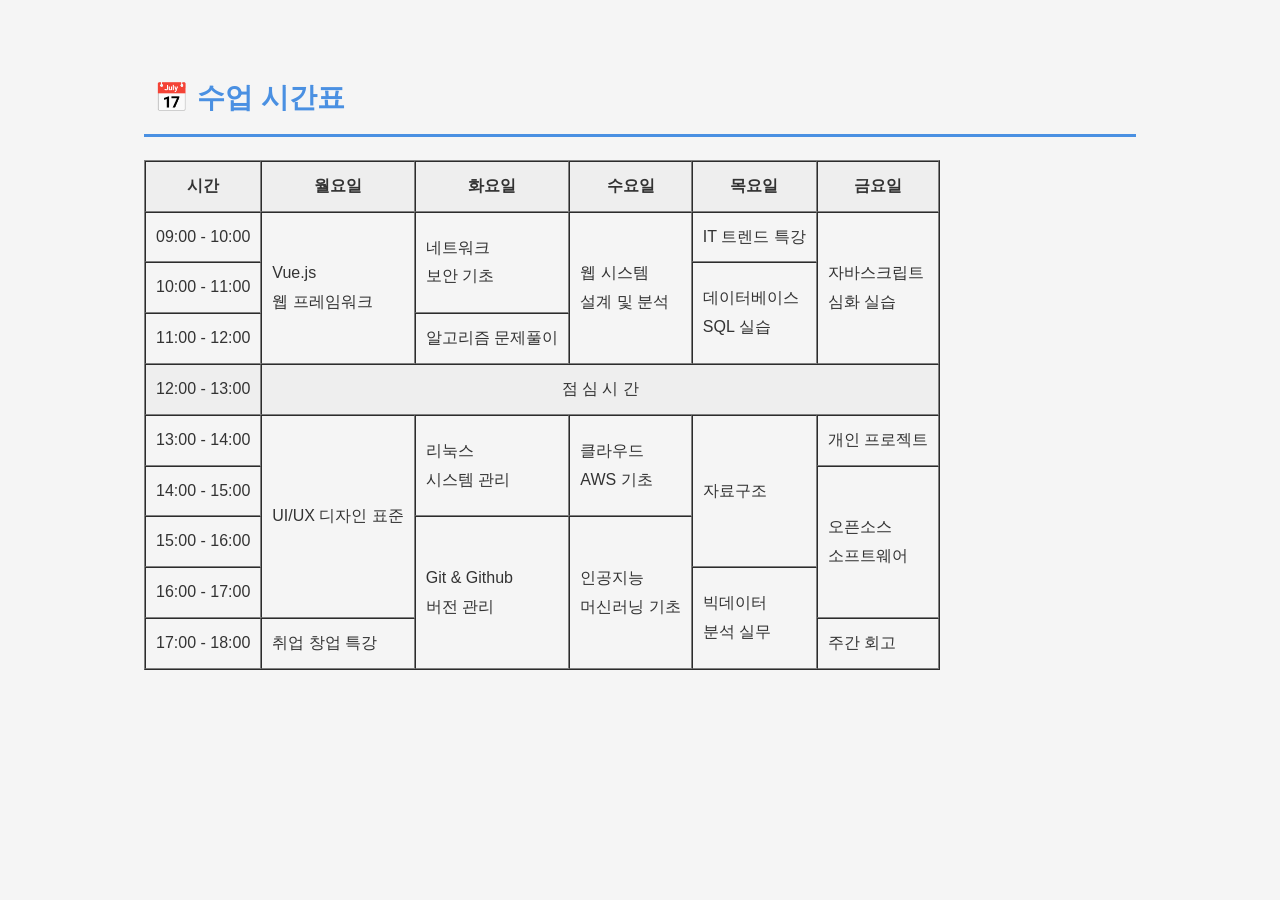
==== html/myClass.html @ 800e2a04 "[sub2.2] - class=container, trip-card 추가" ====
<!DOCTYPE html>
<html lang="en">
<head>
    <meta charset="UTF-8">
    <meta name="viewport" content="width=device-width, initial-scale=1.0">
    <title>Class Schedule Table</title>
    <link rel="stylesheet" href="../css/style.css">
</head>
<body>
    <div class="container">
        <h2>&#x1F4C5; 수업 시간표</h2>
        <table border="1" cellpadding="10" cellspacing="0">
            <!-- 열머리글 -->
            <thead bgcolor="#eeeeee">
                <tr>
                    <th>시간</th>
                    <th>월요일</th>
                    <th>화요일</th>
                    <th>수요일</th>
                    <th>목요일</th>
                    <th>금요일</th>
                </tr>
            </thead>
            
            <!-- 행 내용 -->
            <tbody>
                <tr>
                    <td>09:00 - 10:00</td>
                    <td rowspan="3">Vue.js<br>웹 프레임워크</td>
                    <td rowspan="2">네트워크<br>보안 기초</td>
                    <td rowspan="3">웹 시스템<br>설계 및 분석</td>
                    <td>IT 트렌드 특강</td>
                    <td rowspan="3">자바스크립트<br>심화 실습</td>
                </tr>
                <tr>
                    <td>10:00 - 11:00</td>
                    <td rowspan="2">데이터베이스<br>SQL 실습</td>
                </tr>
                <tr>
                    <td>11:00 - 12:00</td>
                    <td>알고리즘 문제풀이</td>
                </tr>
                <tr align="center" bgcolor="#eeeeee">
                    <td>12:00 - 13:00</td>
                    <td colspan="5">점 심 시 간</td>
                </tr>
                <tr>
                    <td>13:00 - 14:00</td>
                    <td rowspan="4">UI/UX 디자인 표준</td>
                    <td rowspan="2">리눅스<br>시스템 관리</td>
                    <td rowspan="2">클라우드<br>AWS 기초</td>
                    <td rowspan="3">자료구조</td>
                    <td>개인 프로젝트</td>
                </tr>
                <tr>
                    <td>14:00 - 15:00</td>
                    <td rowspan="3">오픈소스<br>소프트웨어</tddle;>
                </tr>
                <tr>
                    <td>15:00 - 16:00</td>
                    <td rowspan="3">Git & Github<br>버전 관리</td>
                    <td rowspan="3">인공지능<br>머신러닝 기초</td>
                </tr>     
                <tr>
                    <td>16:00 - 17:00</td>
                    <td rowspan="2">빅데이터<br>분석 실무</td>
                </tr>            
                <tr>
                    <td>17:00 - 18:00</td>
                    <td>취업 창업 특강</td>
                    <td>주간 회고</td>
                </tr>
            </tbody>
        </table>    
    </div>
</body>
</html>
---- css/style.css ----
/* 전체 페이지 스타일 */
body {
    font-family: "Noto Sans KR", sans-serif;
    background-color: #f4f8fb;
    color: #333;
    line-height: 1.8;
    margin: 0;
    padding: 20px;
}

/* 제목 스타일 */
h1 {
    color: #ffffff;
    background-color: #4a90e2;
    font-size: 36px;
    padding: 15px;
    border-left: 8px solid #1f5fa8;
    border-radius: 8px;
}

h2 {
    color: #4a90e2;
    font-size: 28px;
    padding: 10px;
    border-bottom: 3px solid #4a90e2;
}

/* 링크 스타일 */
a {
    color: #ff6600;
    text-decoration: none;
    font-weight: bold;
}


/* subject 2.2 - 박스 모델의 이해*/
a:hover {
    color: #cc3300;
    text-decoration: underline;
}


body {
    margin: 0;
    background-color: #f5f5f5;
    font-family: Arial, sans-serif;
}

.container {
    width: 80%;
    max-width: 1000px;
    margin: 0 auto;   /* 가운데 정렬 */
    padding: 20px;
}
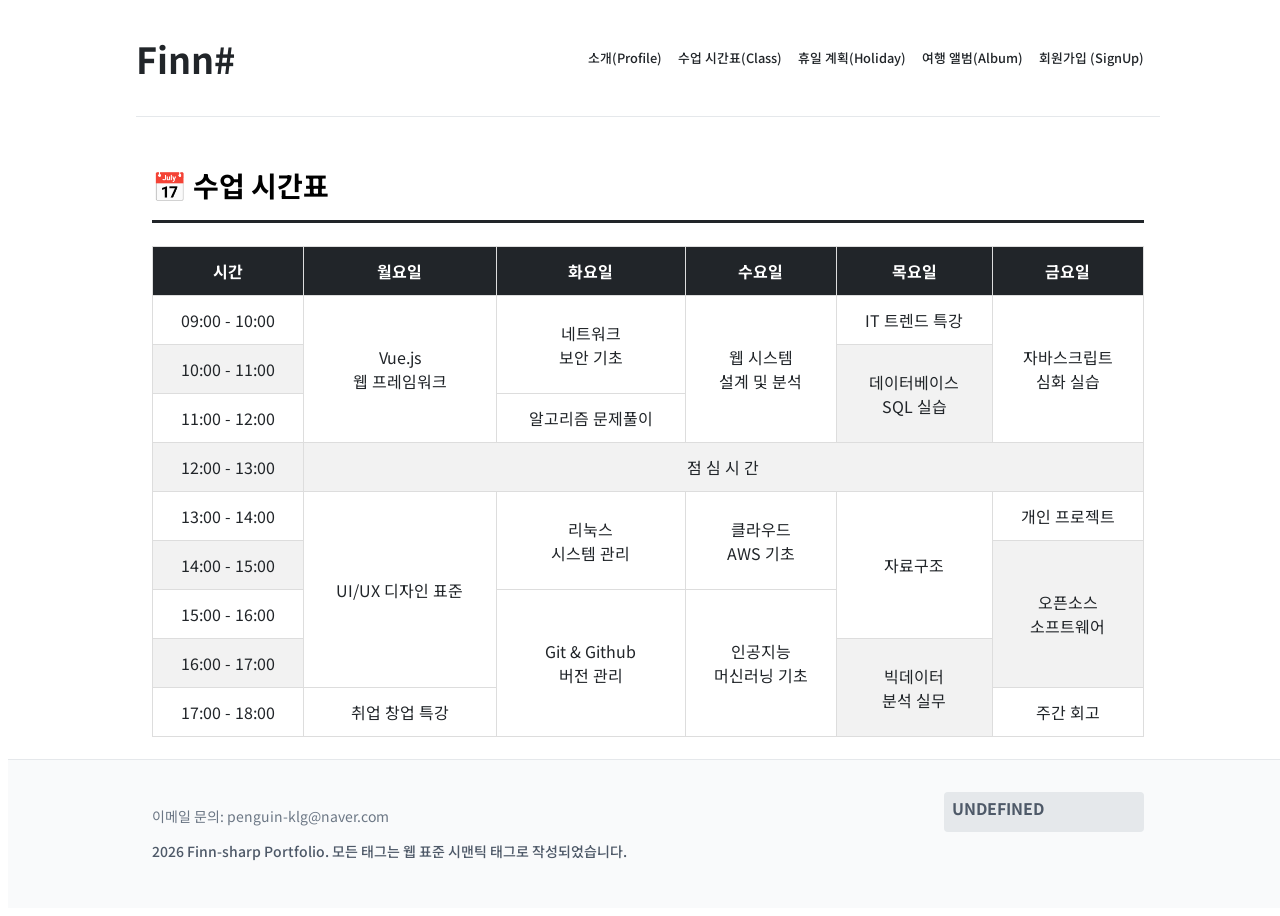
==== commit 1af31aba: "Merge pull request #10 from finn-sharp/sub2.4/layout [Subject] 과제 2.4 수행에 따른 병합 요청" ====
--- a/html/myClass.html
+++ b/html/myClass.html
@@ -7,71 +7,98 @@
     <link rel="stylesheet" href="../css/style.css">
 </head>
 <body>
-    <div class="container">
-        <h2>&#x1F4C5; 수업 시간표</h2>
-        <table border="1" cellpadding="10" cellspacing="0">
-            <!-- 열머리글 -->
-            <thead bgcolor="#eeeeee">
-                <tr>
-                    <th>시간</th>
-                    <th>월요일</th>
-                    <th>화요일</th>
-                    <th>수요일</th>
-                    <th>목요일</th>
-                    <th>금요일</th>
-                </tr>
-            </thead>
-            
-            <!-- 행 내용 -->
-            <tbody>
-                <tr>
-                    <td>09:00 - 10:00</td>
-                    <td rowspan="3">Vue.js<br>웹 프레임워크</td>
-                    <td rowspan="2">네트워크<br>보안 기초</td>
-                    <td rowspan="3">웹 시스템<br>설계 및 분석</td>
-                    <td>IT 트렌드 특강</td>
-                    <td rowspan="3">자바스크립트<br>심화 실습</td>
-                </tr>
-                <tr>
-                    <td>10:00 - 11:00</td>
-                    <td rowspan="2">데이터베이스<br>SQL 실습</td>
-                </tr>
-                <tr>
-                    <td>11:00 - 12:00</td>
-                    <td>알고리즘 문제풀이</td>
-                </tr>
-                <tr align="center" bgcolor="#eeeeee">
-                    <td>12:00 - 13:00</td>
-                    <td colspan="5">점 심 시 간</td>
-                </tr>
-                <tr>
-                    <td>13:00 - 14:00</td>
-                    <td rowspan="4">UI/UX 디자인 표준</td>
-                    <td rowspan="2">리눅스<br>시스템 관리</td>
-                    <td rowspan="2">클라우드<br>AWS 기초</td>
-                    <td rowspan="3">자료구조</td>
-                    <td>개인 프로젝트</td>
-                </tr>
-                <tr>
-                    <td>14:00 - 15:00</td>
-                    <td rowspan="3">오픈소스<br>소프트웨어</tddle;>
-                </tr>
-                <tr>
-                    <td>15:00 - 16:00</td>
-                    <td rowspan="3">Git & Github<br>버전 관리</td>
-                    <td rowspan="3">인공지능<br>머신러닝 기초</td>
-                </tr>     
-                <tr>
-                    <td>16:00 - 17:00</td>
-                    <td rowspan="2">빅데이터<br>분석 실무</td>
-                </tr>            
-                <tr>
-                    <td>17:00 - 18:00</td>
-                    <td>취업 창업 특강</td>
-                    <td>주간 회고</td>
-                </tr>
-            </tbody>
-        </table>    
-    </div>
+    <header>
+        <h1 class="logo"><a href="index.html">Finn#</a></h1>
+        <h1 class="main_sub_text">메뉴</h1>
+        <nav>
+            <ul class="main_nav">
+                <li><a href="myProfile.html">소개(Profile)</a></li>
+                <li><a href="myClass.html">수업 시간표(Class)</a></li>
+                <li><a href="myHoliday.html">휴일 계획(Holiday)</a></li>
+                <li><a href="myTrip.html">여행 앨범(Album)</a></li>
+                <li><a href="signUp.html">회원가입 (SignUp)</a></li>
+            </ul>
+        </nav>
+    </header>
+    <main>
+        <hr>
+        <div class="container">
+            <h2>&#x1F4C5; 수업 시간표</h2>
+            <table border="1" cellpadding="10" cellspacing="0">
+                <!-- 열머리글 -->
+                <thead bgcolor="#eeeeee">
+                    <tr>
+                        <th>시간</th>
+                        <th>월요일</th>
+                        <th>화요일</th>
+                        <th>수요일</th>
+                        <th>목요일</th>
+                        <th>금요일</th>
+                    </tr>
+                </thead>
+                
+                <!-- 행 내용 -->
+                <tbody>
+                    <tr>
+                        <td>09:00 - 10:00</td>
+                        <td rowspan="3">Vue.js<br>웹 프레임워크</td>
+                        <td rowspan="2">네트워크<br>보안 기초</td>
+                        <td rowspan="3">웹 시스템<br>설계 및 분석</td>
+                        <td>IT 트렌드 특강</td>
+                        <td rowspan="3">자바스크립트<br>심화 실습</td>
+                    </tr>
+                    <tr>
+                        <td>10:00 - 11:00</td>
+                        <td rowspan="2">데이터베이스<br>SQL 실습</td>
+                    </tr>
+                    <tr>
+                        <td>11:00 - 12:00</td>
+                        <td>알고리즘 문제풀이</td>
+                    </tr>
+                    <tr align="center" bgcolor="#eeeeee">
+                        <td>12:00 - 13:00</td>
+                        <td colspan="5">점 심 시 간</td>
+                    </tr>
+                    <tr>
+                        <td>13:00 - 14:00</td>
+                        <td rowspan="4">UI/UX 디자인 표준</td>
+                        <td rowspan="2">리눅스<br>시스템 관리</td>
+                        <td rowspan="2">클라우드<br>AWS 기초</td>
+                        <td rowspan="3">자료구조</td>
+                        <td>개인 프로젝트</td>
+                    </tr>
+                    <tr>
+                        <td>14:00 - 15:00</td>
+                        <td rowspan="3">오픈소스<br>소프트웨어</tddle;>
+                    </tr>
+                    <tr>
+                        <td>15:00 - 16:00</td>
+                        <td rowspan="3">Git & Github<br>버전 관리</td>
+                        <td rowspan="3">인공지능<br>머신러닝 기초</td>
+                    </tr>     
+                    <tr>
+                        <td>16:00 - 17:00</td>
+                        <td rowspan="2">빅데이터<br>분석 실무</td>
+                    </tr>            
+                    <tr>
+                        <td>17:00 - 18:00</td>
+                        <td>취업 창업 특강</td>
+                        <td>주간 회고</td>
+                    </tr>
+                </tbody>
+            </table>    
+        </div>
+    </main>
+    <footer>
+        <div class="container">
+            <aside> 
+                <p>Undefined</p>
+            </aside> 
+            <div>
+                <p>이메일 문의: penguin-klg@naver.com</p>
+                <p>2026 Finn-sharp Portfolio. 모든 태그는 웹 표준 시맨틱 태그로 작성되었습니다.</p>
+            </div>
+        </div>
+    </footer>
 </body>
 </html>
--- a/css/style.css
+++ b/css/style.css
@@ -1,54 +1,581 @@
-/* 전체 페이지 스타일 */
+/* ==========================================================================
+   1. GOOGLE FONTS (구글 폰트 불러오기)
+   ========================================================================== */
+@import url('https://fonts.googleapis.com/css2?family=Noto+Sans+KR:wght@400;500;700&display=swap');
+
+/* ==========================================================================
+   2. GLOBAL & HEADER STYLE (기본 공통 및 상단 바)
+   ========================================================================== */
+* {
+  box-sizing: border-box;
+  font-family: 'Noto Sans KR', -apple-system, BlinkMacSystemFont, sans-serif;
+}
+figure {
+  margin:0; /* figure 자체적으로 적용되는 margin이 있음 */
+  margin-bottom: 2rem;
+}
+
 body {
-    font-family: "Noto Sans KR", sans-serif;
-    background-color: #f4f8fb;
-    color: #333;
-    line-height: 1.8;
-    margin: 0;
+  /* layout */
+  display:flex;
+  flex-direction: column;
+  width: 100%;
+  height: 100%;
+  min-width: 600px;
+  min-height: 100vh;
+  
+  /* skin */
+  background-color: #ffffff;
+  color: #212529;
+}
+main {
+  flex:1;
+}
+
+/* 전체 h1,h2 tag 대상 제목 스타일 변경 */
+h1 {
+    color: #212529;
+    font-size: 36px;
+}
+
+h2 {
+    color: black;
+    font-size: 28px;
+    padding-bottom: 15px;
+    border-bottom: 3px solid #212529;
+}
+/* 회원가입 페이지 */
+button,
+input[type="submit"],
+input[type="reset"] {
+    background-color: #212529;
+    color: white;
+    border: none;
+    padding: 12px 30px;
+    border-radius: 8px;
+    font-size: 16px;
+    font-weight: bold;
+    cursor: pointer;
+    transition: background-color 0.3s;
+}
+
+#userEmail,
+select[name="emailDomain"] {
+    width: auto;
+}
+
+button:hover,
+input[type="submit"]:hover,
+input[type="reset"]:hover {
+    background-color: #212529;
+}
+
+input[type="text"],
+input[type="password"],
+input[type="date"],
+select,
+textarea {
+    width: 100%;
+    padding: 10px;
+    border: 1px solid #706f6f;
+    border-radius: 8px;
+    box-sizing: border-box;
+}
+
+input[type="radio"],
+input[type="checkbox"] {
+    width: auto;
+    margin-right: 5px;
+}
+
+fieldset {
+    border: 2px solid #212529;
+    border-radius: 10px;
     padding: 20px;
-}
-
-/* 제목 스타일 */
-h1 {
-    color: #ffffff;
-    background-color: #4a90e2;
-    font-size: 36px;
-    padding: 15px;
-    border-left: 8px solid #1f5fa8;
-    border-radius: 8px;
-}
-
-h2 {
-    color: #4a90e2;
-    font-size: 28px;
-    padding: 10px;
-    border-bottom: 3px solid #4a90e2;
-}
-
-/* 링크 스타일 */
-a {
-    color: #ff6600;
-    text-decoration: none;
+    margin-bottom: 20px;
+    background-color:white;
+}
+
+legend {
     font-weight: bold;
-}
-
-
-/* subject 2.2 - 박스 모델의 이해*/
-a:hover {
-    color: #cc3300;
-    text-decoration: underline;
-}
-
-
-body {
-    margin: 0;
-    background-color: #f5f5f5;
-    font-family: Arial, sans-serif;
+    color: #212529;
+    padding: 0 10px;
+}
+
+/* 시간표 페이지  */
+table {
+    width: 100%;
+    border-collapse: collapse;
+    margin-top: 20px;
+    background-color: white;
+}
+
+th {
+    background-color: #212529;
+    color: white;
+    padding: 12px;
+    border: 1px solid #ddd;
+}
+
+td {
+    padding: 12px;
+    border: 1px solid #ddd;
+    text-align: center;
+}
+
+tr:nth-child(even) {
+    background-color: #f2f2f2;
+}
+
+tr:hover {
+    background-color: #e8f5e9;
+}
+
+
+
+/* Semantic HTML - <header> */
+header {
+  /* layout */
+  width:100%;
+  margin: 0 auto;
+  padding-inline: max(1rem, calc((100vw - 1024px) / 2));
+  position: sticky;
+  top: 0;
+  display: flex;
+  justify-content: space-between;
+  align-items: center;
+  z-index: 50;
+  
+  /* skin */
+  background-color: #ffffff;  
+}
+
+.logo a {
+  /* layout */
+  z-index: 100;
+
+  /* interaction */
+  text-decoration:none;
+  outline:none;
+  color:inherit;
+}
+.logo:hover{
+  transform: scale(1.1);
+}
+
+nav {
+  /* layout */
+  display: none;
+  position: absolute;
+  left: 0;
+  right: 0;
+  top: 100%;
+}
+
+.main_sub_text {
+  /* layout  */
+  display: block;
+  padding-right:3.3px;
+}
+.main_sub_text:hover{
+  /* interaction */
+  transform: scale(1.1);
+}
+
+.main_nav {
+  /* layout */
+  display: flex;  
+  flex-direction: column;
+  gap: 0.5rem;
+  padding-right:1rem;
+  
+  /* skin */
+  list-style: none;
+}
+
+.main_nav>li {
+  /* layout */
+  display: block;
+  
+  /* skin */
+  line-height: 1.25rem;
+  font-size: 0.5rem;
+  font-weight: 700;
+  
+  /* interaction */
+  transition: all 150ms cubic-bezier(0.4, 0, 0.2, 1);
+}
+
+li a {
+  /* skin */
+  color: inherit;
+
+  /* interaction */
+  text-decoration: none;
+}
+
+hr {
+  /* layout */
+  width: 100%; 
+  height: 1px;          
+  max-width: 1024px;
+  margin-bottom: 3rem;  
+
+  /* skin */
+  background: #e5e8eb;  
+  border: 0;    
 }
 
 .container {
-    width: 80%;
-    max-width: 1000px;
-    margin: 0 auto;   /* 가운데 정렬 */
-    padding: 20px;
-}+    /* layout */
+    width: 100%;
+    margin: 0 auto;
+    padding-inline:1rem;
+}
+
+section {
+  /* layout */
+  margin-bottom: 4rem;
+}
+
+/* Semantic HTML - <footer> */
+footer {
+  margin-top:auto;
+  width: 100%;
+  margin: 0 auto;
+  padding: 2rem 0 ; 
+  
+  background-color: #f9fafb; /* 당근마켓 느낌의 은은하고 깔끔한 배경색 */
+  border-top: 1px solid #e5e8eb; /* 상단 구분선 */
+}
+
+footer div{
+  display: flex;
+  flex-direction: row;
+  justify-content: space-between;
+}
+footer div div {
+  order:0;
+  display:inline-block;
+  margin: 0;
+}
+footer div div p {  
+  /* skin */
+  line-height: 1.5;
+  font-size: 0.875rem;
+  color: #6b7684; /* 본문보다 살짝 흐린 회색으로 서브 느낌 부여 */
+}
+footer div div p:nth-child(2) {
+  color: #4e5968;    
+  font-weight: 500;
+}
+
+footer div aside {
+  /* Temp - Layout */
+  width:200px;
+  height:40px;
+  
+  /* layout */
+  order:1;
+  display: block;
+  align-items: center;
+  padding: 0.25rem 0.5rem;
+  margin-bottom: 0.25rem;
+  
+  /* skin */
+  border-radius: 4px;
+  background-color: #e5e8eb;
+}
+
+footer div aside p {
+  /* layout */
+  margin: 0;
+  
+  /* skin */
+  font-size: 0.7s5rem;
+  font-weight: 700;
+  text-transform: uppercase;
+  color: #4e5968;
+}
+
+
+/* ==========================================================================
+   3. index.html CSS (공통 + Mobile)
+   ========================================================================== */
+/* Main - Title */
+   .main_title > h1 {
+  /* layout */
+  margin-bottom: 1rem;
+  
+  /* skin */
+  color: #212529;
+  font-size: 2.5rem;
+  font-weight: 700;
+  line-height: 1.3;
+  text-align: left;
+}
+.main_title > p {
+  /* layout */
+  margin-bottom: 2rem;
+  
+  /* skin */
+  color: #212529;
+  font-size: 1rem;
+  font-weight: 300;
+  line-height: 1.3;
+  text-align: left;
+}
+
+/* Main - Card */
+/* Mobile용에선 Desktop용 이미지 제거 */
+.card_info_image {
+  /* layout */
+  display: none;
+}
+.card_info {
+  /* layout */
+  display: flex;
+  flex-direction: column;
+  justify-content: space-between;
+  width: 100%;
+}
+.card_info_box{
+  /* layout */
+  flex:1;
+  margin: 0 auto;
+  gap: 4rem;
+}
+.card_info_box figure img  {
+  /* layout */
+  width: 100%;
+  height: auto;
+  object-fit: cover;
+  
+  /* skin */
+  border-radius: 12px;
+  box-shadow: 0 4px 12px rgba(0, 0, 0, 0.08);
+}
+.card_info_box{
+  /* layout */
+  margin: 0px;
+}
+.card_info_box h3 a {
+  /* skin */
+  font-size: 1.5rem;
+  color: #212529;
+  text-decoration: none;
+}
+.card_info_box p {
+  /* layout */
+  margin: 0;
+  
+  /* skin */
+  font-size: 1.125rem;
+  line-height: 1.5;
+  color: #4e5968;
+}
+
+/* Main - Notice */
+.card_notice {
+  /* layout */
+  display: flex;
+  flex-wrap: wrap;
+  gap: 3rem;
+}
+.card_notice_item {
+  /* layout */
+  flex: 1 1 300px; 
+  max-width: 800px;
+}
+
+/* ==========================================================================
+   4. myTrip.html CSS (공통 + Mobile)
+   ========================================================================== */
+/* 앨범 제목 및 노래 배치 */
+.trip-title {
+  /* layout */
+  display: flex;
+  justify-content: space-between;
+  align-items: center;
+}
+.tirip-title audio {
+  max-width: 2rem;
+}
+
+/* 카드 CSS */
+.trip-gallery {
+  /* layout */
+  display: grid;
+  grid-template-columns: 1fr;
+  gap: 1.5rem;
+}
+
+.trip-card {
+  /* layout */
+  display: flex;
+  flex-direction: column;
+  padding: 1.5rem;
+  
+  /* skin */
+  background: #ffffff;
+  border: 1px solid #f2f4f6; 
+  border-radius: 20px; 
+  box-shadow: 0 4px 16px rgba(0, 0, 0, 0.03), 0 1px 2px rgba(0, 0, 0, 0.02);
+  transition: transform 0.3s cubic-bezier(0.21, 1.02, 0.43, 1.01), 
+              box-shadow 0.3s cubic-bezier(0.21, 1.02, 0.43, 1.01);
+  cursor: pointer;
+}
+
+.trip-card:hover {
+  /* skin */
+  box-shadow: 0 20px 32px rgba(0, 0, 0, 0.08);
+  
+  /* interaction */
+  transform: translateY(-6px);
+}
+
+.trip-card img, .trip-video {
+  /* layout */
+  width: 100%;
+  height: 220px;
+  margin-bottom: 1.25rem;
+  
+  /* skin */
+  object-fit: cover;
+  border-radius: 14px;
+  background-color: #f9fafb;
+}
+
+.trip-card h3 {
+  /* layout */
+  margin: 0 0 0.6rem 0;
+  
+  /* skin */
+  font-size: 1.35rem;
+  font-weight: 700;
+  color: #191f28; 
+  line-height: 1.4;
+}
+
+.trip-card p {
+  /*  */
+  font-size: 0.95rem;
+  line-height: 1.6;
+  color: #4e5968;
+  margin: 0;
+  display: -webkit-box;
+  -webkit-line-clamp: 3;
+  -webkit-box-orient: vertical;
+  overflow: hidden;
+}
+
+
+/* ==========================================================================
+   4. Desktop(786 이상) - index.html
+   ========================================================================== */
+@media (min-width: 768px) {
+  nav {
+    /* layout */
+    position: static;
+    display: block;
+    padding: 0;
+    
+    /* skin */
+    background-color: transparent;
+  }
+  .main_sub_text {
+    /* layout */
+    display: none;
+  }
+  .main_nav {
+    /* layout */
+    flex-direction: row;
+    align-items: center;
+    gap: 16px;
+    padding-right: 1rem;
+    
+    /* skin */
+    list-style:none;
+  }
+  .main_nav > li {
+    /* layout */
+    display: inline; /* inline - 한줄 배치임*/
+    
+    /* skin */
+    font-size: 0.8rem;
+    line-height: 1.75rem;
+    font-weight: 500;
+    
+    /* interaction */
+    transition: all 150ms cubic-bezier(1, 0.2, 0, 0.4);
+  }
+  .container {
+     /* layout */
+    width: 100%;
+    max-width: 1024px;
+    margin: 0 auto;
+    padding-inline: 1rem;
+  }
+  section {
+    /* layout */
+    margin: 2rem 0rem;
+  }
+
+  /* Main - Card */
+  .card_info {
+    /* layout */
+    display:flex;
+    flex-direction: column;
+    justify-content: space-between;
+    align-items: center;
+  }
+  .card_info_box {
+    /* layout */
+    display:flex;
+    flex-direction:row;
+    align-items:center;
+    margin-bottom: 3rem;
+  }
+  .card_info_box figure {
+    /* layout */
+    flex: 1;
+    order: 0;               /* 모바일 순서 초기화 */
+    align-items: flex-start; /* 좌측 정렬 */
+    
+    /* skin */
+    text-align: left;
+  }
+  .card_info_box figure img {
+    /* layout */
+    display: block;
+    width: 120px;
+    height: 120px;
+    object-fit: cover;
+    margin-bottom: 1.5rem;
+    
+    /* skin */
+    border-radius: 50%;
+  }
+  .card_info_image{
+    /* layout */
+    display: block;
+    flex: 1;
+    order: 1;              
+  }
+  .card_info_image img {
+    /* layout */
+    width: 100%;
+    object-fit: cover;
+    
+    /* skin */
+    border-radius: 12px;
+    box-shadow: 0 4px 12px rgba(0, 0, 0, 0.08);
+  }
+  
+  /* myTrip.html - 1열 정렬  */
+  .trip-gallery {
+      grid-template-columns: repeat(3, minmax(0, 1fr));
+    }
+}
+
+
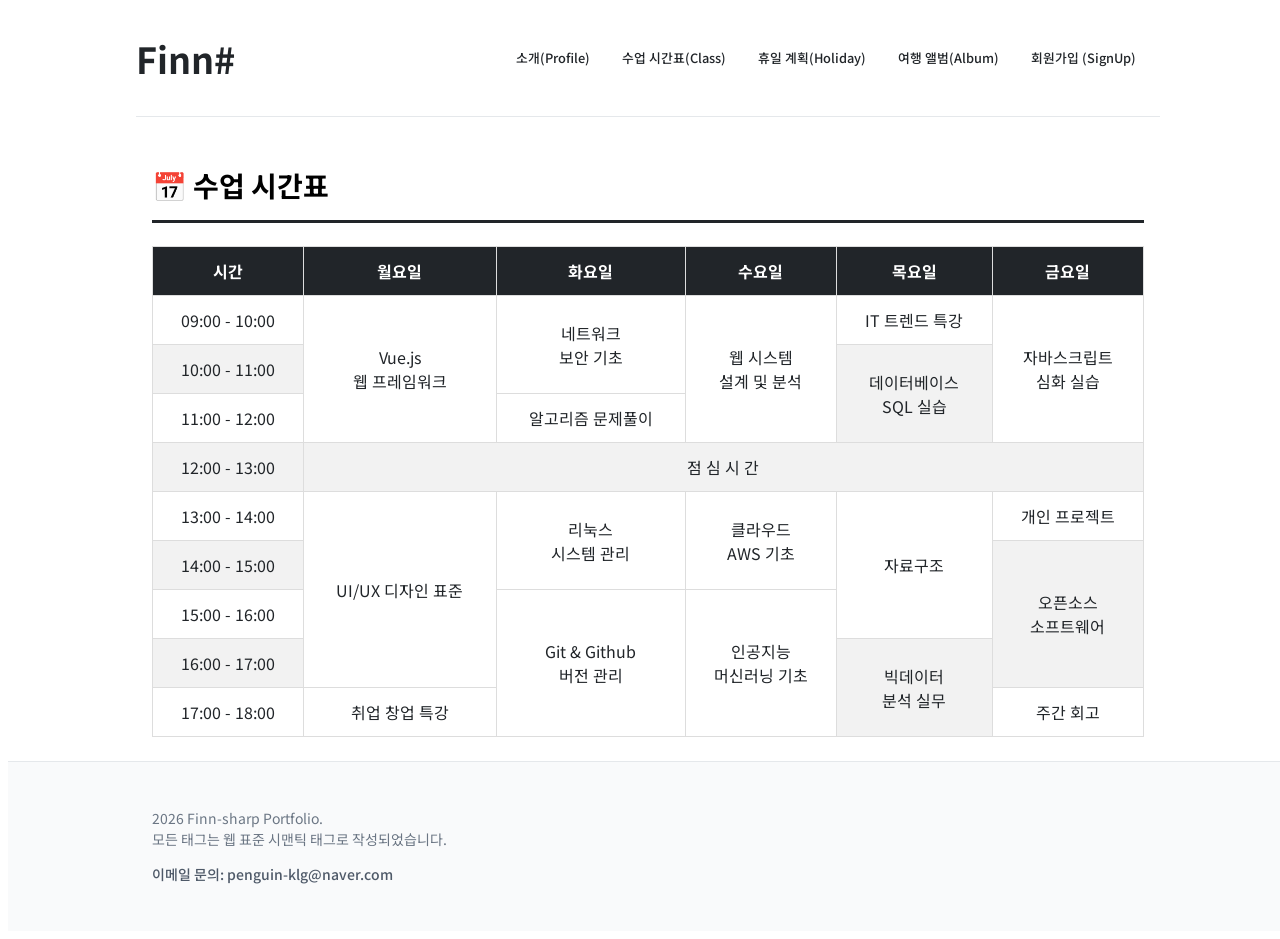
==== commit b27ae85c: "[FIX] - <footer> .footer_info 간격 및 개행 수정 및 기타 HTMl 수정 작업 1. footer info <p>행 배치 수정 2. myTrip.html 본문" ====
--- a/html/myClass.html
+++ b/html/myClass.html
@@ -3,13 +3,14 @@
 <head>
     <meta charset="UTF-8">
     <meta name="viewport" content="width=device-width, initial-scale=1.0">
-    <title>Class Schedule Table</title>
+    <title>Finn# - Class</title>
     <link rel="stylesheet" href="../css/style.css">
 </head>
 <body>
     <header>
         <h1 class="logo"><a href="index.html">Finn#</a></h1>
-        <h1 class="main_sub_text">메뉴</h1>
+        <input type="checkbox" id="menu-trigger">
+        <label for="menu-trigger" class="main_sub_text">메뉴</label>
         <nav>
             <ul class="main_nav">
                 <li><a href="myProfile.html">소개(Profile)</a></li>
@@ -87,17 +88,17 @@
                     </tr>
                 </tbody>
             </table>    
+            <br>
         </div>
     </main>
     <footer>
         <div class="container">
             <aside> 
-                <p>Undefined</p>
+                <div>
+                    <p>2026 Finn-sharp Portfolio.<br> 모든 태그는 웹 표준 시맨틱 태그로 작성되었습니다.</p>
+                    <p>이메일 문의: penguin-klg@naver.com</p>
+                </div>
             </aside> 
-            <div>
-                <p>이메일 문의: penguin-klg@naver.com</p>
-                <p>2026 Finn-sharp Portfolio. 모든 태그는 웹 표준 시맨틱 태그로 작성되었습니다.</p>
-            </div>
         </div>
     </footer>
 </body>
--- a/css/style.css
+++ b/css/style.css
@@ -21,7 +21,7 @@
   flex-direction: column;
   width: 100%;
   height: 100%;
-  min-width: 600px;
+  min-width: 300px;
   min-height: 100vh;
   
   /* skin */
@@ -56,7 +56,13 @@
     font-size: 16px;
     font-weight: bold;
     cursor: pointer;
-    transition: background-color 0.3s;
+    transition: background-color 0.3s ease, color 0.3s ease;
+    border-color: #000000;
+  }
+  
+input[type="submit"]:hover, input[type="reset"]:hover {
+  background-color: rgb(143, 143, 143) !important; /* 마우스 올렸을 때 진해질 배경색 */
+  color: #000000;            /* 마우스 올렸을 때 바뀔 글자색 */
 }
 
 #userEmail,
@@ -87,7 +93,6 @@
     width: auto;
     margin-right: 5px;
 }
-
 fieldset {
     border: 2px solid #212529;
     border-radius: 10px;
@@ -137,6 +142,7 @@
 header {
   /* layout */
   width:100%;
+  height: auto;
   margin: 0 auto;
   padding-inline: max(1rem, calc((100vw - 1024px) / 2));
   position: sticky;
@@ -150,42 +156,81 @@
   background-color: #ffffff;  
 }
 
+@keyframes fadeInUp {
+    from {
+        /* 시작 상태 */
+        opacity: 0;           /* 완전히 투명하게 */
+        transform: translateY(20px); /* 원래 위치보다 20px 아래에 위치 */
+    }
+    to {
+        /* 끝 상태 (도착) */
+        opacity: 1;           /* 완전히 또렷하게 */
+        transform: translateY(0);    /* 원래 위치로 원복 */
+    }
+}
+
 .logo a {
   /* layout */
+  display: inline-block;
   z-index: 100;
 
   /* interaction */
   text-decoration:none;
   outline:none;
   color:inherit;
+
+  /* animation */
+  animation-name: fadeInUp;       /* 정의한 애니메이션 이름 */
+  animation-duration: 1s;         /* 1초 동안 실행 */
+  animation-timing-function: ease-out; /* 처음엔 빠르고 끝엔 부드럽게 */
+  animation-fill-mode: forwards;
 }
 .logo:hover{
   transform: scale(1.1);
 }
 
+
+
 nav {
   /* layout */
-  display: none;
+  display: block;
   position: absolute;
   left: 0;
   right: 0;
   top: 100%;
+
+  background-color: white;
+}
+
+#menu-trigger {
+    display: none;
 }
 
 .main_sub_text {
   /* layout  */
+  cursor: pointer;
   display: block;
-  padding-right:3.3px;
+  padding-inline:3.3px;
+
+  /* skin */
+  font-size:24px;
+  font-weight: bold;
+  border-radius: 5px;
+
+  /* interaction */
+  transition: background-color 0.3s ease, color 0.3s ease;
 }
 .main_sub_text:hover{
   /* interaction */
   transform: scale(1.1);
+  background-color:black ;
+  color: white;
 }
 
 .main_nav {
   /* layout */
-  display: flex;  
-  flex-direction: column;
+  display: none;  
+  flex-direction: column ;
   gap: 0.5rem;
   padding-right:1rem;
   
@@ -198,21 +243,39 @@
   display: block;
   
   /* skin */
-  line-height: 1.25rem;
-  font-size: 0.5rem;
+  text-align: right;
+  line-height: 2rem;
+  font-size: 1rem;
   font-weight: 700;
   
   /* interaction */
   transition: all 150ms cubic-bezier(0.4, 0, 0.2, 1);
 }
 
+#menu-trigger:checked ~ nav .main_nav{
+    display: flex;
+    transition: all 150ms cubic-bezier(0.4, 0, 0.2, 1);
+}
+
 li a {
+  /* layout */
+  padding-inline:0.5rem;
+
   /* skin */
   color: inherit;
+  border-radius: 5px;
 
   /* interaction */
   text-decoration: none;
-}
+  transition: background-color 0.3s ease, color 0.3s ease;
+}
+li a:hover{
+  /* interaction */
+  transform: scale(1.1);
+  background-color:black ;
+  color: white;
+}
+
 
 hr {
   /* layout */
@@ -239,62 +302,134 @@
 }
 
 /* Semantic HTML - <footer> */
+/* --- 기존 스타일 유지 및 클래스 기반 변경 --- */
 footer {
-  margin-top:auto;
+  /* layout */
+  margin-top: auto;
   width: 100%;
   margin: 0 auto;
-  padding: 2rem 0 ; 
-  
-  background-color: #f9fafb; /* 당근마켓 느낌의 은은하고 깔끔한 배경색 */
-  border-top: 1px solid #e5e8eb; /* 상단 구분선 */
-}
-
-footer div{
+  padding: 2rem 0;
+
+  /* skin */
+  background-color: #f9fafb;
+  border-top: 1px solid #e5e8eb;
+}
+
+footer div {
+  /* layout */
   display: flex;
   flex-direction: row;
   justify-content: space-between;
-}
+  align-items: flex-start;
+}
+
+.footer-info {
+  padding-right:20px;
+}
+
 footer div div {
-  order:0;
-  display:inline-block;
+  /* layout */
+  order: 0;
+  display: inline-block;
+  align-content: flex-start;
   margin: 0;
 }
-footer div div p {  
-  /* skin */
+
+footer div div p {
+  /* layout */
   line-height: 1.5;
+
+  /* skin */
   font-size: 0.875rem;
-  color: #6b7684; /* 본문보다 살짝 흐린 회색으로 서브 느낌 부여 */
-}
+  color: #6b7684;
+}
+
 footer div div p:nth-child(2) {
-  color: #4e5968;    
+  /* skin */
+  color: #4e5968;
   font-weight: 500;
 }
 
-footer div aside {
-  /* Temp - Layout */
-  width:200px;
-  height:40px;
-  
-  /* layout */
-  order:1;
+footer div aside.footer-btn-container {
+  /* layout */
+  order: 1;
+  display: flex;
+  flex-direction: column;
+  align-items: center;
+  gap: 8px;
+  width: 160px;
+  padding: 16px 12px;
+  margin-bottom: 20px;
+  position: relative;
+
+  /* skin */
+  border: 3px solid #9697997f;
+  border-radius: 12px;
+  background-color: #ffffff;
+}
+
+.footer-weather-layer {
+  /* layout */
+  position: absolute;
+  bottom: 0;
+  right: calc(100% + 16px);
+  width: 220px;
+  padding: 16px;
+  text-align: left;
+  z-index: 100;
+
+  /* skin */
+  background-color: #ffffff;
+  border: 1px solid #e5e8eb;
+  border-radius: 8px;
+  box-shadow: 0 4px 16px rgba(0, 0, 0, 0.08);
+}
+
+.footer-js-btn {
+  /* layout */
   display: block;
-  align-items: center;
-  padding: 0.25rem 0.5rem;
-  margin-bottom: 0.25rem;
-  
-  /* skin */
+  width: 140px;
+  padding: 0.5rem 0.75rem;
+
+  /* skin */
+  border: none;
   border-radius: 4px;
   background-color: #e5e8eb;
-}
-
-footer div aside p {
-  /* layout */
-  margin: 0;
-  
-  /* skin */
-  font-size: 0.7s5rem;
+  color: #4e5968;
+  font-size: 0.8rem;
   font-weight: 700;
-  text-transform: uppercase;
+  text-align: center;
+  cursor: pointer;
+  transition: background-color 0.2s ease;
+}
+
+.footer-js-btn:hover {
+  /* skin */
+  background-color: #d1d6db;
+  color: #333d4b;
+}
+
+.footer-weather-layer select {
+  /* layout */
+  width: 100%;
+  padding: 6px;
+  margin-top: 4px;
+  margin-bottom: 8px;
+
+  /* skin */
+  border: 1px solid #e5e8eb;
+  border-radius: 4px;
+  font-size: 0.85rem;
+  color: #4e5968;
+  background-color: #ffffff;
+}
+
+#weather-box {
+  /* layout */
+  line-height: 1.5;
+
+  /* skin */
+  font-size: 0.85rem;
   color: #4e5968;
 }
 
@@ -380,7 +515,7 @@
   /* layout */
   display: flex;
   flex-wrap: wrap;
-  gap: 3rem;
+  column-gap: 2rem;
 }
 .card_notice_item {
   /* layout */
@@ -489,6 +624,7 @@
   }
   .main_nav {
     /* layout */
+    display: flex ;
     flex-direction: row;
     align-items: center;
     gap: 16px;
@@ -578,4 +714,3 @@
     }
 }
 
-
